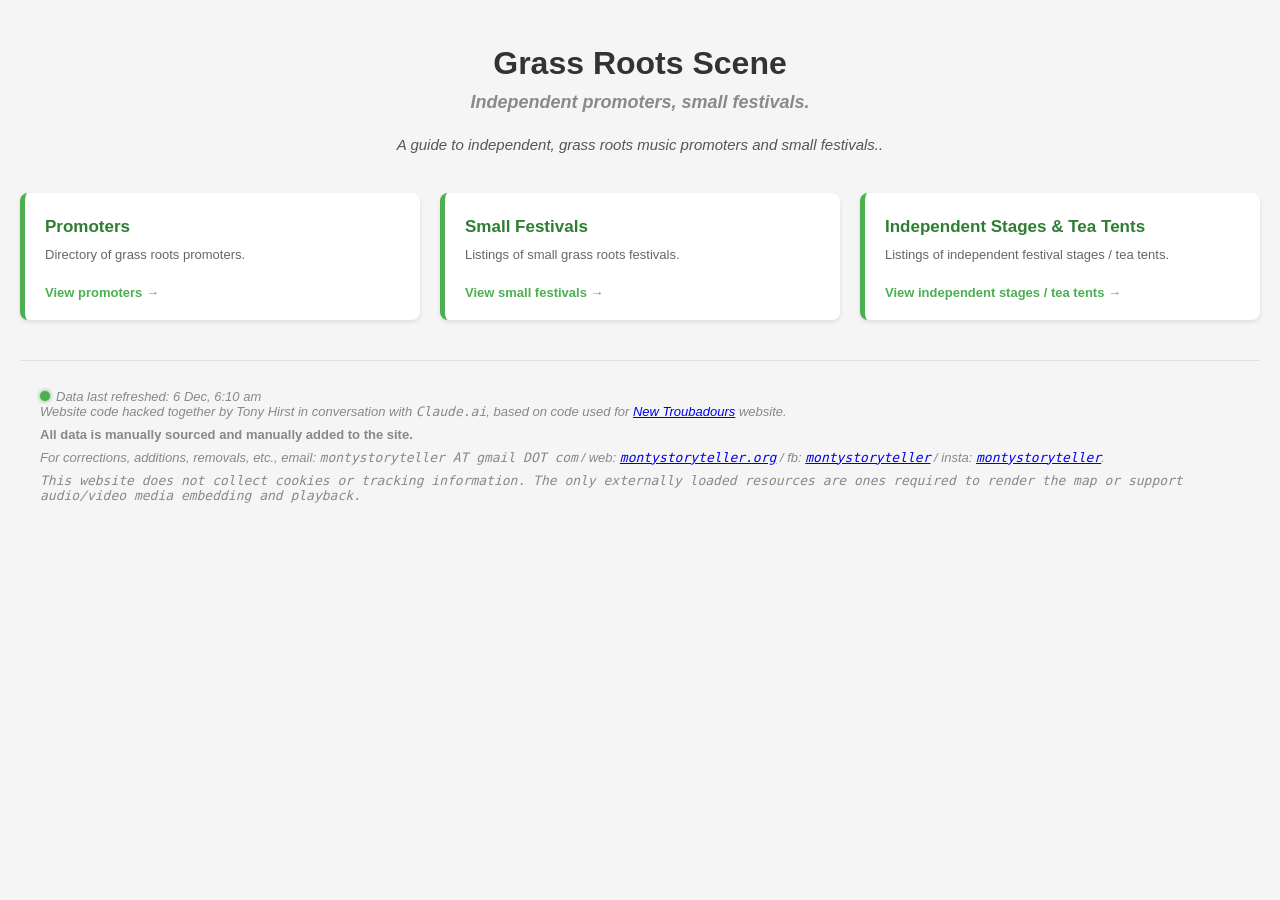
==== docs/index.html @ 94495e3f "start to explore a grass roots site" ====
<!DOCTYPE html>
<html lang="en">

<head>
    <meta charset="UTF-8">
    <meta name="viewport" content="width=device-width, initial-scale=1.0">
    <meta name="description"
        content="Directory of grass roots music and festival promoters appropriate for possible storytelling shows.">
    <meta name="keywords"
        content="grass roots, acoustic music, folk punk, acoustic, acoustic singer, protest singer, folk singer">
    <title>Grass Roots Scene — UK Grass Roots Promoters and Small Festivals</title>
    <link rel="icon" href="favicon.png">
    <link rel="canonical" href="https://grassroots.newtroubadours.org/">

    <link rel="stylesheet" href="shared-styles.css">
    <style>
        .page-intro {
            text-align: center;
            color: #555;
            font-style: italic;
            max-width: 640px;
            margin: 0 auto 36px auto;
            font-size: 15px;
            line-height: 1.6;
        }

        .tile-grid {
            display: grid;
            grid-template-columns: repeat(auto-fit, minmax(240px, 1fr));
            gap: 20px;
            margin-bottom: 40px;
        }

        .tile {
            background: white;
            border-radius: 8px;
            box-shadow: 0 2px 4px rgba(0, 0, 0, 0.1);
            border-left: 5px solid #4CAF50;
            padding: 24px 20px 20px 20px;
            text-decoration: none;
            color: inherit;
            display: flex;
            flex-direction: column;
            gap: 8px;
            transition: box-shadow 0.2s, transform 0.2s;
        }

        .tile:hover {
            box-shadow: 0 4px 12px rgba(0, 0, 0, 0.15);
            transform: translateY(-2px);
            text-decoration: none;
        }

        .tile-music {
            border-left-color: #1006c6;
        }

        .tile-icon {
            font-size: 28px;
            line-height: 1;
        }

        .tile-title {
            font-size: 17px;
            font-weight: bold;
            color: #2e7d32;
            margin: 0;
        }

        .tile-music .tile-title {
            color: #1006c6;
        }

        .tile-desc {
            font-size: 13px;
            color: #666;
            line-height: 1.5;
            margin: 0;
        }

        .tile-arrow {
            margin-top: auto;
            padding-top: 12px;
            font-size: 13px;
            font-weight: bold;
            color: #4CAF50;
        }

        .tile-music .tile-arrow {
            color: #1006c6;
        }

        .tile-grey {
            border-left-color: #888;
        }

        .tile-grey .tile-title {
            color: #555;
        }

        .tile-grey .tile-arrow {
            color: #888;
        }

        /* ── Club live counter ─────────────────────────── */
        .club-counter {
            display: flex;
            gap: 8px;
            flex-wrap: wrap;
            margin-top: 4px;
        }

        .club-badge {
            display: inline-flex;
            align-items: center;
            gap: 5px;
            font-size: 12px;
            font-weight: bold;
            padding: 3px 8px;
            border-radius: 20px;
            line-height: 1.3;
        }

        .club-badge-today {
            background: #e8f5e9;
            color: #2e7d32;
            border: 1px solid #a5d6a7;
        }

        .club-badge-week {
            background: #f1f8e9;
            color: #558b2f;
            border: 1px solid #c5e1a5;
        }

        .club-badge-loading {
            background: #f5f5f5;
            color: #aaa;
            border: 1px solid #e0e0e0;
            font-weight: normal;
        }

        .club-spinner {
            display: inline-block;
            width: 10px;
            height: 10px;
            border: 2px solid #ccc;
            border-top-color: #4CAF50;
            border-radius: 50%;
            animation: spin 0.7s linear infinite;
            flex-shrink: 0;
        }

        @keyframes spin {
            to {
                transform: rotate(360deg);
            }
        }
    </style>
</head>

<body>
    <h1>Grass Roots Scene</h1>
    <h2>Independent promoters, small festivals.</h2>

    <p class="page-intro">A guide to independent, grass roots music promoters and small festivals..</p>

    <div class="tile-grid">

        <a class="tile" href="promoters.html" id="promoters-tile">
            <div class="tile-title">Promoters</div>
            <p class="tile-desc">Directory of grass roots promoters.</p>
            <div class="tile-arrow">View promoters →</div>
        </a>

        <a class="tile" href="small_festivals.html" id="festivals-tile">
            <div class="tile-title">Small Festivals</div>
            <p class="tile-desc">Listings of small grass roots festivals.
            </p>
            <div class="tile-arrow">View small festivals →</div>
        </a>

                <a class="tile" href="independent_stages.html" id="independent-stages-tile">
                    <div class="tile-title">Independent Stages & Tea Tents</div>
                    <p class="tile-desc">Listings of independent festival stages / tea tents.
                    </p>
                    <div class="tile-arrow">View independent stages / tea tents →</div>
                </a>

    </div>

    <div class="about" id="colophon">
        <div id="dataLastUpdated"></div>
        <p><em>Website code hacked together by Tony Hirst in conversation with <code>Claude.ai</code>, based on code used for <a href="https://newtroubadours.org"">New Troubadours</a> website.</em></p>
        <p><strong>All data
                is manually sourced and manually added to the site.</strong></p>
        <p><em>For corrections, additions, removals, etc., email: <code>montystoryteller AT gmail DOT com</code> / web:
                <a href="https://montystoryteller.org/"><code>montystoryteller.org</code></a> / fb: <a
                    href="https://www.facebook.com/montystoryteller/"><code>montystoryteller</code></a> / insta: <a
                    href="https://www.instagram.com/montystoryteller/"><code>montystoryteller</code></a>.</em></p>
        <p><em><code>This website does not collect cookies or tracking information. The only externally loaded resources
                    are ones required to render the map or support audio/video media embedding and playback.</code></em>
        </p>
    </div>

    <script>
        (function () {
            // ── Schedule helpers (ported from storyclub.html) ──────
            const DAY_MAP = { sunday: 0, monday: 1, tuesday: 2, wednesday: 3, thursday: 4, friday: 5, saturday: 6 };
            const OCC_MAP = { '1st': 1, '2nd': 2, '3rd': 3, '4th': 4, 'last': 'last' };

            function parseDDMMYYYY(s) {
                if (!s) return null;
                const [d, m, y] = s.split('/').map(Number);
                if (!d || !m || !y) return null;
                const dt = new Date(y, m - 1, d); dt.setHours(0, 0, 0, 0);
                return dt;
            }

            function findNthDayInMonth(year, month, targetDay, occurrence) {
                const lastDay = new Date(year, month + 1, 0);
                if (occurrence === 'last') {
                    for (let d = lastDay.getDate(); d >= 1; d--) {
                        const t = new Date(year, month, d); t.setHours(0, 0, 0, 0);
                        if (t.getDay() === targetDay) return t;
                    }
                } else {
                    let count = 0;
                    for (let d = 1; d <= lastDay.getDate(); d++) {
                        const t = new Date(year, month, d); t.setHours(0, 0, 0, 0);
                        if (t.getDay() === targetDay && ++count === occurrence) return t;
                    }
                }
                return null;
            }

            function scheduledDatesInRange(schedule, from, to, exceptions) {
                if (!schedule) return [];
                const exSet = new Set((exceptions || []).map(s => {
                    const d = parseDDMMYYYY(s);
                    return d ? d.getTime() : null;
                }).filter(Boolean));

                const results = [];
                function addIfInRange(dt) {
                    if (!dt) return;
                    if (dt >= from && dt <= to && !exSet.has(dt.getTime())) results.push(dt);
                }

                const sl = schedule.toLowerCase().trim();

                // Pipe-separated alternating months: "1st wed (even months) | 1st thu (odd months)"
                if (sl.includes('|')) {
                    for (const part of sl.split('|').map(s => s.trim())) {
                        const m = part.match(/^(.+?)\s*\((\w+)\s+months\)$/i);
                        if (!m) continue;
                        const tokens = m[1].trim().split(/\s+/);
                        const [occ, day] = tokens;
                        const cond = m[2].toLowerCase();
                        const tDay = DAY_MAP[day]; const occNum = OCC_MAP[occ];
                        if (tDay === undefined || !occNum) continue;
                        const cur = new Date(from.getFullYear(), from.getMonth(), 1);
                        while (cur <= to) {
                            const mo = cur.getMonth() + 1;
                            const ok = (cond === 'even' && mo % 2 === 0) || (cond === 'odd' && mo % 2 !== 0);
                            if (ok) addIfInRange(findNthDayInMonth(cur.getFullYear(), cur.getMonth(), tDay, occNum));
                            cur.setMonth(cur.getMonth() + 1);
                        }
                    }
                    return results.sort((a, b) => a - b);
                }

                // "X and Y dayname"
                if (sl.includes(' and ')) {
                    const parts = sl.split(' and ');
                    if (parts.length === 2) {
                        const occ1str = parts[0].trim();
                        const rest = parts[1].trim().split(/\s+/);
                        const occ2str = rest[0], dayName = rest[1];
                        const tDay = DAY_MAP[dayName];
                        const occ1 = OCC_MAP[occ1str], occ2 = OCC_MAP[occ2str];
                        if (tDay !== undefined && occ1 && occ2) {
                            const cur = new Date(from.getFullYear(), from.getMonth(), 1);
                            while (cur <= to) {
                                addIfInRange(findNthDayInMonth(cur.getFullYear(), cur.getMonth(), tDay, occ1));
                                addIfInRange(findNthDayInMonth(cur.getFullYear(), cur.getMonth(), tDay, occ2));
                                cur.setMonth(cur.getMonth() + 1);
                            }
                            return results.sort((a, b) => a - b);
                        }
                    }
                }

                // "every dayname"
                if (sl.startsWith('every ')) {
                    const dayName = sl.replace('every ', '').trim();
                    const tDay = DAY_MAP[dayName];
                    if (tDay !== undefined) {
                        const cur = new Date(from);
                        while (cur.getDay() !== tDay) cur.setDate(cur.getDate() + 1);
                        while (cur <= to) { addIfInRange(new Date(cur)); cur.setDate(cur.getDate() + 7); }
                    }
                    return results;
                }

                // Standard "Nth dayname"
                const tokens = sl.split(/\s+/);
                const occ = tokens[0], dayName = tokens[1];
                const tDay = DAY_MAP[dayName]; const occNum = OCC_MAP[occ];
                if (tDay !== undefined && occNum) {
                    const cur = new Date(from.getFullYear(), from.getMonth(), 1);
                    while (cur <= to) {
                        addIfInRange(findNthDayInMonth(cur.getFullYear(), cur.getMonth(), tDay, occNum));
                        cur.setMonth(cur.getMonth() + 1);
                    }
                }
                return results.sort((a, b) => a - b);
            }

            // ── Count clubs meeting today / this week ─────────────────────────────
            function countClubsInWindow(clubs, from, to) {
                let count = 0;
                for (const club of clubs) {
                    // Some records use a richer, non-string schedule shape
                    // (handled elsewhere by RecurrenceEngine) that this
                    // simplified parser doesn't understand — skip those
                    // rather than crash on them.
                    if (!club.schedule || typeof club.schedule !== 'string') continue;
                    const dates = scheduledDatesInRange(club.schedule, from, to, club.exceptions || []);
                    if (dates.length > 0) count++;
                }
                return count;
            }

            function updateCounter(todayCount, weekCount) {
                const counter = document.getElementById('club-counter');
                if (!counter) return;
                counter.innerHTML = '';

                const mkBadge = (cls, text) => {
                    const b = document.createElement('span');
                    b.className = 'club-badge ' + cls;
                    b.textContent = text;
                    return b;
                };

                if (todayCount > 0) {
                    counter.appendChild(mkBadge('club-badge-today',
                        todayCount === 1 ? '1 storyclub tonight' : `${todayCount} storyclubs tonight`));
                }

                if (weekCount > 0) {
                    counter.appendChild(mkBadge('club-badge-week',
                        weekCount === 1 ? '1 storyclub this week' : `${weekCount} storyclubs over next seven days`));
                }

                if (todayCount === 0 && weekCount === 0) {
                    counter.appendChild(mkBadge('club-badge-loading', 'no clubs this week'));
                    // Override colour for zero state
                    counter.querySelector('.club-badge').style.cssText =
                        'background:#fafafa;color:#aaa;border:1px solid #e0e0e0;';
                }
            }

            // ── Tiny standalone data-health LED ─────────────────────
            // Deliberately not shared_utils.js's buildDataHealthLed() /
            // displayDataLastUpdated() — this page doesn't load that
            // script. Reuses the same CSS classes already defined in
            // shared-styles.css (.data-health-led, .data-health-ok,
            // .data-health-error, .data-updated-text, .data-health-message)
            // so it looks and behaves the same, but only knows two states:
            // ok / error. There's no localStorage cache on this page to
            // fall back on, so there's no "stale-cache" (orange) state to
            // show — a failed fetch here just means the feed is down,
            // full stop.
            function renderDataHealth(ok, detail) {
                const el = document.getElementById('dataLastUpdated');
                if (!el) return;
                el.innerHTML = '';

                const led = document.createElement('span');
                led.className = 'data-health-led ' + (ok ? 'data-health-ok' : 'data-health-error');
                el.appendChild(led);

                const text = document.createElement('span');
                text.className = 'data-updated-text';
                text.textContent = ok
                    ? `Data last refreshed: ${formatNow()}`
                    : 'Event data unavailable';
                el.appendChild(text);

                if (ok) {
                    const title = 'Event data feed loaded successfully';
                    led.title = title;
                    led.setAttribute('role', 'img');
                    led.setAttribute('aria-label', title);
                    return;
                }

                // Error state: title/aria-label alone isn't reachable on a
                // touch device, so make the LED a click/keyboard-toggleable
                // button that reveals the detail message next to it —
                // same pattern as wireDataHealthLedClick() in
                // shared_utils.js, just inlined here rather than shared.
                const promptText = 'Event data unavailable — click for details';
                led.title = promptText;
                led.setAttribute('aria-label', promptText);
                led.classList.add('data-health-led-clickable');
                led.setAttribute('tabindex', '0');
                led.setAttribute('role', 'button');
                led.setAttribute('aria-expanded', 'false');

                const panel = document.createElement('span');
                panel.className = 'data-health-message';
                panel.setAttribute('aria-live', 'polite');
                panel.style.display = 'none';
                panel.textContent = detail || 'No further detail available.';
                el.appendChild(panel);

                const toggle = () => {
                    const nowVisible = panel.style.display === 'none';
                    panel.style.display = nowVisible ? 'block' : 'none';
                    led.setAttribute('aria-expanded', String(nowVisible));
                };
                led.onclick = toggle;
                led.onkeydown = (e) => {
                    if (e.key === 'Enter' || e.key === ' ') {
                        e.preventDefault();
                        toggle();
                    }
                };
            }

            function formatNow() {
                return new Date().toLocaleString('en-GB', {
                    hour: 'numeric', minute: '2-digit', hour12: true,
                    day: 'numeric', month: 'short'
                });
            }

            async function loadClubCounts() {
                try {
                    const resp = await fetch('grass_roots_normalized.json');
                    if (!resp.ok) throw new Error(`HTTP ${resp.status}`);
                    const data = await resp.json();
                    const clubs = data.events || [];

                    const today = new Date(); today.setHours(0, 0, 0, 0);
                    const todayEnd = new Date(today); todayEnd.setHours(23, 59, 59, 999);

                    // "This week" = today through next 6 days (7-day window)
                    const weekEnd = new Date(today);
                    weekEnd.setDate(weekEnd.getDate() + 6);
                    weekEnd.setHours(23, 59, 59, 999);

                    const todayCount = countClubsInWindow(clubs, today, todayEnd);
                    const weekCount = countClubsInWindow(clubs, today, weekEnd);

                    updateCounter(todayCount, weekCount);
                    renderDataHealth(true);
                } catch (e) {
                    // Remove the counter spinner and paint the LED red —
                    // no more silent failure now that there's a visible
                    // indicator to reflect it. Logged to console too, since
                    // the LED's tooltip alone isn't always easy to trigger.
                    console.error('loadClubCounts failed:', e);
                    const counter = document.getElementById('club-counter');
                    if (counter) counter.innerHTML = '';
                    renderDataHealth(false, e && e.message);
                }
            }

            loadClubCounts();
        })();
    </script>
</body>

</html>
---- docs/shared-styles.css ----
/* =============================================================
   0. SHARED COLOUR VARIABLES
   Performance-type accent colours — single source of truth for
   the full-saturation accent used by filter buttons, tags, and
   badges across the events/tours/performers/venues/flyers pages.
   Keep in sync with PERFORMANCE_TYPE_COLOURS in shared_utils.js.
   (Softer tint/shade variants, e.g. badge backgrounds, and
   gradient stops on the coloured event/tour cards, are a
   deliberately different design choice and are not driven by
   these variables.)
   ============================================================= */
:root {
    --color-story: #2e7d32;
    --color-music: #443cd7;
    --color-poetry: #d6006e;
    --color-troupe: #795548;

    /* Primary Green Theme Variables */
    --theme-green: #4CAF50;
    --theme-green-dark: #2e7d32;
    --theme-green-border: #a5d6a7;
    --theme-green-border-alt: #c8e6c9;
    /* Promoted here from venue-styles.css and tour-styles.css, which both
       independently defined this exact value in their own :root blocks. */
    --theme-green-bg: #e8f5e9;
}

/* =============================================================
   1. BASE
   body, headings
   ============================================================= */

*,
*::before,
*::after {
    box-sizing: border-box;
}

html {
    overflow-x: hidden;
}

body {
    font-family: Arial, sans-serif;
    max-width: 1400px;
    margin: 20px auto;
    padding: 20px;
    background-color: #f5f5f5;
    overflow-x: hidden;
}

h1 {
    color: #333;
    text-align: center;
    margin: 5px 0 10px 0;
}

h2 {
    text-align: center;
    font-style: italic;
    color: #898b89;
    margin: 5px 0 20px 0;
    font-size: 18px;
}

/* =============================================================
   1b. SITE NAV
   ============================================================= */
.site-nav {
  display: flex;
  flex-wrap: wrap;
  overflow-x: visible;
  gap: 4px;
  padding: 6px 0 10px;
  margin: 0 0 18px;
  border-bottom: 1px solid #ddd;
  scrollbar-width: none;
}

.site-nav a {
  flex-shrink: 1;
  padding: 5px 12px;
  border-radius: 4px;
  text-decoration: none;
  font-size: 13px;
  font-weight: 500;
  color: #666;
  background: transparent;
  border: 1px solid #ccc;
  transition: background 0.15s, border-color 0.15s, color 0.15s;
  white-space: nowrap;
}
.site-nav a:hover {
  background: #f5f5f5;
  border-color: #999;
  color: #111;
}
.site-nav a[aria-current="page"] {
  background: #f5f5f5;
  border: 1.5px solid #111;
  color: #111;
  font-weight: 700;
  pointer-events: none;
}

@media (prefers-color-scheme: dark) {
  .site-nav {
    border-bottom-color: #333;
  }
  .site-nav a {
    color: #999;
    border-color: #444;
  }
  .site-nav a:hover {
    background: #2a2a2a;
    border-color: #777;
    color: #eee;
  }
  .site-nav a[aria-current="page"] {
    background: #2a2a2a;
    border-color: #eee;
    color: #eee;
  }
}

/* Navigation feedback for page transitions */
.site-nav a.nav-link-pending {
  opacity: 0.6;
}

body.nav-loading {
  opacity: 0.85;
  transition: opacity 0.1s ease-out;
}

/* =============================================================
   2. BUTTONS
   ============================================================= */

button {
    padding: 10px 20px;
    background-color: var(--theme-green);
    color: white;
    border: none;
    border-radius: 4px;
    cursor: pointer;
    font-size: 14px;
    transition: all 0.3s;
}

button:hover {
    background-color: #45a049;
}

button.active {
    background-color: var(--theme-green-dark);
    box-shadow: 0 0 0 3px rgba(46, 125, 50, 0.3);
}

/* =============================================================
   PERFORMANCE-TYPE FILTER BUTTONS (story/music/poetry/troupe)
   Shared by the performers listing and venues listing pages.
   Each type gets its own accent colour for both the active and
   hover states, and explicitly cancels the generic button /
   button:hover / button.active rules above (background-color,
   box-shadow) — those would otherwise force every one of these
   buttons, including music/poetry, to the same green highlight.
   ============================================================= */
.type-filter-btn {
    border: 2px solid #ccc;
    background: white;
    color: #555;
    border-radius: 20px;
    padding: 5px 14px;
    font-size: 13px;
    font-weight: bold;
    cursor: pointer;
    transition: background 0.15s, border-color 0.15s, color 0.15s, box-shadow 0.15s;
    box-shadow: none;
}

.type-filter-btn:hover {
    background: white;
}

.type-filter-btn.active {
    box-shadow: none;
}

.type-filter-btn[data-ptype="story"].active {
    background: var(--color-story);
    border-color: var(--color-story);
    color: white;
}

.type-filter-btn[data-ptype="music"].active {
    background: var(--color-music);
    border-color: var(--color-music);
    color: white;
}

.type-filter-btn[data-ptype="poetry"].active {
    background: var(--color-poetry);
    border-color: var(--color-poetry);
    color: white;
}

.type-filter-btn[data-ptype="troupe"].active {
    background: var(--color-troupe);
    border-color: var(--color-troupe);
    color: white;
}

.type-filter-btn[data-ptype="story"]:not(.active):hover {
    border-color: var(--color-story);
    color: var(--color-story);
}

.type-filter-btn[data-ptype="music"]:not(.active):hover {
    border-color: var(--color-music);
    color: var(--color-music);
}

.type-filter-btn[data-ptype="poetry"]:not(.active):hover {
    border-color: var(--color-poetry);
    color: var(--color-poetry);
}

.type-filter-btn[data-ptype="troupe"]:not(.active):hover {
    border-color: var(--color-troupe);
    color: var(--color-troupe);
}

/* Slightly darkened shades for the active+hover state — derived tints,
   not driven by the CSS variables above (deliberately a different value,
   not just var() + opacity). */
.type-filter-btn[data-ptype="story"].active:hover {
    background: #276829;
}

.type-filter-btn[data-ptype="music"].active:hover {
    background: #3931b8;
}

.type-filter-btn[data-ptype="poetry"].active:hover {
    background: #b8004f;
}

.type-filter-btn[data-ptype="troupe"].active:hover {
    background: #63443a;
}


/* =============================================================
   3. FORM INPUTS
   ============================================================= */

input[type="date"],
select {
    padding: 8px;
    border: 1px solid #ddd;
    border-radius: 4px;
    transition: all 0.3s;
}


/* =============================================================
   4. MAP
   Base map container and popup styles.
   Note: tour-styles.css overrides #map-container for the tour page.
   ============================================================= */

#map-container {
    background: white;
    padding: 20px;
    border-radius: 8px;
    box-shadow: 0 2px 4px rgba(0, 0, 0, 0.1);
    height: 600px;
}

#map {
    height: 100%;
    border-radius: 4px;
}

.leaflet-popup-content {
    margin: 10px;
}

.popup-content h3 {
    margin: 0 0 10px 0;
    color: var(--theme-green-dark);
}

.popup-content p {
    margin: 5px 0;
}


/* =============================================================
   8. COLOPHON
   ============================================================= */

.about {
    margin-top: 40px;
    padding: 20px;
    font-size: 13px;
    color: #888;
    border-top: 1px solid #e0e0e0;
}

.about p {
    margin: 0 0 8px 0;
}

#dataLastUpdated {
    display: flex;
    align-items: center;
    flex-wrap: wrap;
    gap: 6px;
}

.data-updated-text {
    font-style: italic;
    margin-top: 8px;
}

/* Status LED next to the "Data last updated" line — reflects whether the
   grass_roots_normalized.json feed loaded normally (green), failed but fell
   back to a stale cached copy (orange), or failed with no cache at all
   to fall back on (red). See loadEventsData() / displayDataLastUpdated()
   in shared_utils.js. */
.data-health-led {
    display: inline-block;
    width: 10px;
    height: 10px;
    border-radius: 50%;
    flex-shrink: 0;
    margin-top: 8px;
}

.data-health-ok {
    background: #4CAF50;
    box-shadow: 0 0 4px #4CAF50;
}

.data-health-stale-cache {
    background: #ff9800;
    box-shadow: 0 0 4px #ff9800;
}

.data-health-error {
    background: #e53935;
    box-shadow: 0 0 4px #e53935;
}

/* Added only while the LED reflects a problem (stale-cache/error) — see
   wireDataHealthLedClick() in shared_utils.js. Clicking, or pressing
   Enter/Space when focused, toggles .data-health-message next to it.
   The title/aria-label tooltip alone isn't reachable on a touch device,
   so this gives the same explanation a visible, tappable home. */
.data-health-led-clickable {
    cursor: pointer;
}

.data-health-led-clickable:hover,
.data-health-led-clickable:focus-visible {
    box-shadow: 0 0 0 3px rgba(0, 0, 0, 0.15);
    outline: none;
}

.data-health-message {
    display: none;
    margin-top: 4px;
    font-size: 0.85em;
    color: #555;
}

.data-refresh-link {
    color: #0066cc;
    text-decoration: none;
    font-size: 12px;
    margin-left: 4px;
    cursor: pointer;
    transition: color 0.2s;
}

.data-refresh-link:hover {
    color: #0052a3;
    text-decoration: underline;
}

.data-refresh-status {
    display: inline;
    color: var(--theme-green-dark);
    font-weight: bold;
    margin-left: 4px;
}


/* =============================================================
   5. EVENT CARDS — BASE & VARIANTS
   .event base, then colour/style variants: special, music, folk,
   session, highlighted, cancelled
   ============================================================= */

.event {
    padding: 15px;
    margin-bottom: 10px;
    background-color: #f9f9f9;
    border-left: 4px solid var(--theme-green);
    border-radius: 4px;
    cursor: pointer;
    transition: background-color 0.3s;
}

.event:hover {
    background-color: #f0f0f0;
}

.event.special {
    background: linear-gradient(135deg, #43a047 0%, #66bb6a 100%);
    border: 2px solid var(--theme-green-dark);
    color: white;
}

.event.music {
    background: linear-gradient(135deg, #443cd7 0%, #8e9df3 100%);
    border: 2px solid #1006c6;
    color: white;
}

.event.folk {
    background: linear-gradient(135deg, #8b4513 0%, #a0522d 100%);
    border: 2px solid #654321;
    color: white;
}

.event.poetry {
    background: linear-gradient(135deg, #c2005c 0%, #ff4fa3 100%);
    border: 2px solid #8a0040;
    color: white;
}

.event.session {
    background: linear-gradient(135deg, #90ee90 0%, #98fb98 100%);
    border: 2px solid #228b22;
    color: #1a5c1a;
}

.event.highlighted {
    box-shadow: 0 0 10px rgba(76, 175, 80, 0.5);
    border-left-width: 8px;
}

.event.event-cancelled, .event.event-rescheduled {
    border-left: 4px solid #c62828 !important;
    background: repeating-linear-gradient(
        -45deg,
        #e8ede8, #e8ede8 8px,
        #dfe6df 8px, #dfe6df 16px
    );
    color: #555;
}

/* Past event styling (mirrors the tour page's .date-past treatment).
   Applied to every .event unconditionally so past events are visibly
   dimmed even when the "Hide past events" checkbox is left unchecked.
   Cancelled/rescheduled events already have their own faded striped
   look, so they only get the dimming filter, not the colour override —
   avoids fighting their !important background/border rule above. */
.event.date-past {
    opacity: 0.55;
    filter: grayscale(40%);
}

.event.date-past:not(.event-cancelled):not(.event-rescheduled) {
    border-left-color: #aaa !important;
    background: #f0f0f0 !important;
    color: #888 !important;
}

.event.special.date-past,
.event.music.date-past,
.event.folk.date-past,
.event.poetry.date-past,
.event.session.date-past {
    background: linear-gradient(135deg, #777 0%, #aaa 100%) !important;
    border-color: #999 !important;
    color: #ddd !important;
    opacity: 0.6;
}

.event.date-past:not(.event-cancelled):not(.event-rescheduled) .event-name::after {
    content: " — past";
    font-size: 0.8em;
    color: inherit;
    font-weight: normal;
    font-style: italic;
    opacity: 0.85;
}


/* =============================================================
   6. EVENT CARD CONTENT
   Name, date, location — base styles then per-variant overrides
   ============================================================= */

.event-name {
    font-weight: bold;
    font-size: 16px;
}

.event-date {
    margin-top: 5px;
}

.event-location {
    color: #777;
    font-style: italic;
    margin-top: 3px;
    font-size: 14px;
}

/* Featured guest slot on recurring club events — "feat. Performer Name" */
.event-featured-guest {
    font-size: 13px;
    color: #555;
    font-style: italic;
    margin-top: 3px;
}

.event-featured-guest a {
    color: var(--theme-green-dark);
    text-decoration: none;
    font-style: italic;
}

.event-featured-guest a:hover {
    text-decoration: underline;
}

.special .event-location {
    color: var(--theme-green-border-alt);
}

.music .event-location {
    color: rgba(255, 255, 255, 0.85);
}

.poetry .event-location {
    color: rgba(255, 255, 255, 0.85);
}

.folk .event-location {
    color: #f5deb3;
}

.session .event-location {
    color: #2d5a2d;
}

.event.event-cancelled .event-location {
    color: #178232;
}

/* Date status indicators */
.event-date-cancelled {
    text-decoration: line-through;
    color: #999;
}

.special .event-date-cancelled {
    text-decoration: line-through;
    color: #888;
}

.special .event-location .event-date-cancelled,
.music .event-location .event-date-cancelled,
.poetry .event-location .event-date-cancelled {
    color: #649f66;
}

.event-date-rescheduled-notice {
    color: #d32f2f;
    font-weight: bold;
}

.event-date-usually {
    color: var(--theme-green-dark);
    font-style: italic;
}

/* Venue links */
.venue-link {
    text-decoration: none;
    color: inherit;
}

.venue-link:hover {
    text-decoration: underline;
}


/* =============================================================
   7. ICONS  (website / email / facebook)
   Base icon rules, then colour overrides grouped by variant:
   default → music → folk → session → facebook-inline
   ============================================================= */

.event-facebook,
.event-email,
.event-website {
    display: inline-block;
    margin-left: 10px;
    text-decoration: none !important;
    vertical-align: middle;
    border: none;
    border-bottom: none !important;
}

.event-facebook svg,
.event-email svg,
.event-website svg {
    width: 20px;
    height: 20px;
    transition: fill 0.3s;
}

/* Default icon colours */
/* Facebook colours are baked into the SVG itself */

.event-email svg {
    fill: #ffffff;
}

.event-email:hover svg {
    fill: #77ee77;
}

.event-website svg {
    fill: #555555;
}

.event-website:hover svg {
    fill: #1eb868;
}

.event.special .event-website svg {
    fill: #d9d5d5;
}

/* Music variant icon overrides */
/* Invert facebook on blue background so it reads as white circle / blue f */
.event.music .event-facebook svg {
    filter: invert(1);
}

.event.music .event-email svg {
    fill: #77ee77;
}

.event.music .event-email:hover svg {
    fill: #ffffff;
}

.event.music .event-website svg {
    fill: rgba(255, 255, 255, 0.85);
}

.event.music .event-website:hover svg {
    fill: #ffffff;
}

/* Poetry variant icon overrides */
/* Invert facebook on magenta background so it reads as white circle / blue f */
.event.poetry .event-facebook svg {
    filter: invert(1);
}

.event.poetry .event-email svg {
    fill: #ffb3da;
}

.event.poetry .event-email:hover svg {
    fill: #ffffff;
}

.event.poetry .event-website svg {
    fill: rgba(255, 255, 255, 0.85);
}

.event.poetry .event-website:hover svg {
    fill: #ffffff;
}

/* Folk variant icon overrides */
.event.folk .event-email svg,
.event.folk .event-website svg {
    fill: #f5deb3;
}

.event.folk .event-email:hover svg,
.event.folk .event-website:hover svg {
    fill: #ffffff;
}

/* Session variant icon overrides */
.event.session .event-email svg,
.event.session .event-website svg {
    fill: #228b22;
}

.event.session .event-email:hover svg,
.event.session .event-website:hover svg {
    fill: #1a5c1a;
}



/* =============================================================
   8. TICKETS & LINKS
   ============================================================= */

.event-tickets {
    margin-top: 8px;
    display: flex;
    align-items: center;
    gap: 8px;
    flex-wrap: wrap;
}

.event-tickets a {
    color: var(--theme-green-dark);
    text-decoration: none;
    font-weight: bold;
    border-bottom: 2px solid var(--theme-green);
}

.event.special .event-tickets a,
.event.music .event-tickets a,
.event.poetry .event-tickets a {
    color: #ffeb3b;
    border-bottom: 2px solid #fff59d;
}

.event-tickets a:hover {
    border-bottom-color: #ffffff;
}

.event-tickets .separator {
    color: #ffeb3b;
    margin: 0 8px;
}

.event.event-cancelled .event-tickets a {
    color: #e65100;
    border-bottom-color: #e65100;
}


/* =============================================================
   9. BADGES
   ============================================================= */

.event-badge {
    background: rgba(76, 175, 80, 0.3);
    padding: 2px 8px;
    border-radius: 4px;
    font-size: 12px;
    font-weight: bold;
    margin-left: 8px;
}

.event-badge-cancelled {
    background-color: #c62828 !important;
    color: white !important;
    font-weight: bold;
}

.event-badge-sold-out {
    background-color: #e65100 !important;
    color: white !important;
    font-weight: bold;
}


/* =============================================================
   10. EXPANDABLE SECTIONS
   ============================================================= */

.event-expand-btn {
    display: block;
    margin-top: 12px;
    padding: 6px 12px;
    background: var(--theme-green);
    color: white;
    border-radius: 4px;
    font-size: 14px;
    cursor: pointer;
    transition: background 0.3s;
    width: fit-content;
}

.event.special .event-expand-btn,
.event.music .event-expand-btn,
.event.poetry .event-expand-btn,
.event.folk .event-expand-btn,
.event.session .event-expand-btn {
    background: rgba(255, 255, 255, 0.3);
}

.event.special .event-expand-btn:hover,
.event.music .event-expand-btn:hover,
.event.poetry .event-expand-btn:hover,
.event.folk .event-expand-btn:hover,
.event.session .event-expand-btn:hover {
    background: rgba(255, 255, 255, 0.5);
}

.event.event-cancelled .event-expand-btn {
    background: var(--theme-green-dark);
    color: white;
}

.event.event-cancelled .event-expand-btn:hover {
    background: #1b5e20;
}

.event-expandable {
    margin-top: 10px;
    padding: 15px;
    background-color: #ffffff;
    border-left: 4px solid var(--theme-green);
    border-radius: 4px;
    margin-bottom: 10px;
    animation: slideDown 0.3s ease-out;
}

@keyframes slideDown {
    from {
        opacity: 0;
        max-height: 0;
    }
    to {
        opacity: 1;
        max-height: 1000px;
    }
}

.event-description {
    margin-bottom: 15px;
    color: #333;
    line-height: 1.6;
}

.event-description p {
    margin: 0 0 10px 0;
}

.event-flyer-image {
    max-width: 100%;
    height: auto;
    border-radius: 4px;
    box-shadow: 0 2px 4px rgba(0, 0, 0, 0.1);
}


/* =============================================================
   11. UTILITIES
   ============================================================= */

/* Spacing for the icons span appended to a venue line */
.venue-icons {
    margin-left: 8px;
}

/* Spacing for the VIEW TOUR link in the tickets row */
.tour-link {
    margin-right: 0;
}

.event.hidden {
    display: none;
}

.no-events {
    text-align: center;
    color: #999;
    padding: 20px;
}


/* =============================================================
   12. RESPONSIVE
   ============================================================= */

@media (max-width: 768px) {
    body {
        padding: 10px;
    }

    button {
        padding: 8px 6px;
        font-size: 11px;
    }
}

/* =============================================================
   13. FESTIVAL CARDS
   White-background card with bold green left border.
   primary_type="music" gets a blue variant via .festival-music.
   The .festival class must NOT also carry .special so that
   filterEvents() DOM-based detection stays unambiguous.
   ============================================================= */

.event.festival {
    background: #daf3d8;
    border-left: 6px solid var(--theme-green-dark);
    border-top: 1px solid var(--theme-green-border-alt);
    border-right: 1px solid var(--theme-green-border-alt);
    border-bottom: 1px solid var(--theme-green-border-alt);
    border-radius: 4px;
}

.event.festival:hover {
    background: #f1f8f1;
}

/* Music-primary festival — blue border variant */
.event.festival.festival-music {
    background: #dbe4f1;
    border-left-color: #1006c6;
    border-top-color: #c5caf5;
    border-right-color: #c5caf5;
    border-bottom-color: #c5caf5;
}

.event.festival.festival-music:hover {
    background: #f0f1fc;
}

/* Event name — dark green for storytelling, dark blue for music */
.event.festival .event-name {
    color: #1b5e20;
    font-weight: bold;
    font-size: 16px;
}

.event.festival.festival-music .event-name {
    color: #0d0671;
}

/* Performer list */
.event.festival .festival-performers {
    font-style: italic;
    color: #444;
    font-size: 13px;
    margin-top: 4px;
}

/* Venue */
.event.festival .event-location {
    color: #666;
    font-size: 14px;
}

/* Date range */
.event.festival .festival-date-range {
    color: var(--theme-green-dark);
    font-weight: bold;
    font-size: 13px;
    margin-top: 5px;
}

.event.festival.festival-music .festival-date-range {
    color: #1006c6;
}

.festival-day-count {
    color: #555;
    font-weight: normal;
}

/* Festival badge — sits inline after the event name */
.event-badge.festival-badge {
    background: #e8f5e9;
    color: var(--theme-green-dark) !important;
    border: 1px solid var(--theme-green-border);
    padding: 2px 8px;
    border-radius: 4px;
    font-size: 11px;
    font-weight: bold;
    margin-left: 8px;
    vertical-align: middle;
}

.event.festival.festival-music .event-badge.festival-badge {
    background: #e8eaf6;
    color: #1a237e !important;
    border-color: #9fa8da;
}

/* Ticket / programme link row */
.event.festival .event-tickets a {
    color: var(--theme-green-dark);
    font-weight: bold;
    text-decoration: none;
    border-bottom: 2px solid var(--theme-green);
}

.event.festival.festival-music .event-tickets a {
    color: #1006c6;
    border-bottom-color: #443cd7;
}

.event.festival .event-tickets a:hover {
    border-bottom-color: #1b5e20;
}

/* Tickets */


.ticket-link {
    font-size: 12px;
    color: var(--theme-green-dark);
    font-weight: bold;
    text-decoration: none;
    border-bottom: 1px solid var(--theme-green);
    padding-bottom: 1px;
}

.ticket-link:hover {
    color: #1b5e20;
    border-bottom-color: #1b5e20;
}

/* Programme TBA / Full programme link — pill-style button */
a.festival-programme-link {
    display: inline-block;
    margin-top: 6px;
    padding: 4px 10px;
    background: #e8f5e9;
    color: var(--theme-green-dark) !important;
    border: 1px solid var(--theme-green-border);
    border-radius: 4px;
    font-size: 12px;
    font-weight: bold;
    text-decoration: none !important;
    cursor: pointer;
}

a.festival-programme-link:hover {
    background: var(--theme-green-border-alt);
    color: #1b5e20 !important;
}

.event.festival.festival-music a.festival-programme-link {
    background: #e8eaf6;
    color: #1a237e !important;
    border-color: #9fa8da;
}

.event.festival.festival-music a.festival-programme-link:hover {
    background: #c5caf5;
}

/* =============================================================
   14. VENUE & PERFORMER PAGE LINKS
   Small profile/info link appended to venue and performer lines.
   Uses a pill style so it reads clearly on any card colour.
   ============================================================= */

.venue-page-link {
    display: inline-block;
    margin-left: 6px;
    font-size: 11px;
    font-weight: bold;
    color: #555;
    background: rgba(0, 0, 0, 0.08);
    border-radius: 3px;
    padding: 1px 5px;
    text-decoration: none;
    vertical-align: middle;
    line-height: 1.4;
    transition: background 0.2s, color 0.2s;
    white-space: nowrap;
}

.venue-page-link:hover {
    background: rgba(0, 0, 0, 0.18);
    color: #000;
    text-decoration: none;
}

/* On coloured cards: white pill with dark text */
.event.special .venue-page-link,
.event.music .venue-page-link,
.event.poetry .venue-page-link {
    color: rgba(255, 255, 255, 0.9);
    background: rgba(255, 255, 255, 0.2);
}

.event.special .venue-page-link:hover,
.event.music .venue-page-link:hover,
.event.poetry .venue-page-link:hover {
    background: rgba(255, 255, 255, 0.35);
    color: #fff;
}

.event.folk .venue-page-link {
    color: #f5deb3;
    background: rgba(0, 0, 0, 0.15);
}

.event.folk .venue-page-link:hover {
    background: rgba(0, 0, 0, 0.25);
    color: #fff;
}

.event.session .venue-page-link {
    color: #1a5c1a;
    background: rgba(0, 0, 0, 0.08);
}

.event.session .venue-page-link:hover {
    background: rgba(0, 0, 0, 0.15);
}

.tour-date-item .venue-page-link {
    color: #555;
    background: rgba(0, 0, 0, 0.06);
}

.tour-date-item .venue-page-link:hover {
    background: rgba(0, 0, 0, 0.14);
    color: #000;
}

.tour-date-item.music .venue-page-link {
    color: rgba(255, 255, 255, 0.9);
    background: rgba(255, 255, 255, 0.2);
}

.tour-date-item.music .venue-page-link:hover {
    background: rgba(255, 255, 255, 0.35);
    color: #fff;
}

.tour-date-item.poetry .venue-page-link {
    color: rgba(255, 255, 255, 0.9);
    background: rgba(255, 255, 255, 0.2);
}

.tour-date-item.poetry .venue-page-link:hover {
    background: rgba(255, 255, 255, 0.35);
    color: #fff;
}

.event-club-link:hover {
    border-bottom-style: solid !important;
}

/* =============================================================
   15. SIMPLE LIST
   Used by simpleList() in shared_utils.js — a compact linked
   grid used in venue and performer detail panels.
   ============================================================= */

.simple-list {
    display: grid;
    grid-template-columns: repeat(auto-fill, minmax(260px, 1fr));
    gap: 4px 16px;
    margin-top: 4px;
}

.simple-list-row {
    font-size: 13px;
    padding: 4px 0;
    border-bottom: 1px solid #f0ebe3; /* warm off-white, unique to this component */
    display: flex;
    justify-content: space-between;
    align-items: baseline;
    gap: 8px;
}

.simple-list-row a {
    color: var(--theme-green-dark);
    text-decoration: none;
}

.simple-list-row a:hover {
    text-decoration: underline;
}

.simple-list-meta {
    color: #888;
    white-space: nowrap;
}

/* Badges/tags placed after the link (e.g. type tags on the performers
   listing) — flex-shrink:0 keeps them from being squeezed when the name
   wraps to multiple lines, and align-self overrides the row's baseline
   alignment so the pill stays vertically centred rather than sitting on
   the text baseline. */
.simple-list-row > :not(a) {
    flex-shrink: 0;
    align-self: center;
}

/* =============================================================
   16. DIRECTORY CONTROLS
   Collapsible map and search box used on the venues and clubs
   directory pages. Built by createCollapsibleMap() and
   createSearchBox() in shared_utils.js.
   ============================================================= */
 
/* Shared card shell: collapsible map wrapper and controls panel */
.dir-card {
    background: white;
    border-radius: 8px;
    box-shadow: 0 2px 4px rgba(0, 0, 0, 0.1);
    margin-bottom: 16px;
    overflow: hidden;
}
 
/* <summary> row inside the collapsible map */
.dir-map-summary {
    padding: 12px 16px;
    cursor: pointer;
    font-size: 14px;
    font-weight: bold;
    color: var(--theme-green-dark);
    list-style: none;
    user-select: none;
}
 
/* Map div — height is set inline per page via style.height */
.dir-map-div {
    width: 100%;
}
 
/* Controls card (search + filters) */
.dir-controls {
    background: white;
    border-radius: 8px;
    box-shadow: 0 2px 4px rgba(0, 0, 0, 0.1);
    padding: 16px 18px;
    margin-bottom: 16px;
}
 
/* Search wrapper (positions the clear button and dropdown) */
.dir-search-wrap {
    position: relative;
    margin-bottom: 12px;
}
 
.dir-search-input {
    width: 100%;
    padding: 9px 36px 9px 12px;
    border: 2px solid #ddd;
    border-radius: 4px;
    font-size: 14px;
    box-sizing: border-box;
}
 
/* Clear (✕) button overlaid on the right of the input */
.dir-search-clear {
    position: absolute;
    right: 8px;
    top: 50%;
    transform: translateY(-50%);
    background: transparent !important;
    border: none;
    color: #aaa;
    font-size: 16px;
    cursor: pointer;
    padding: 0;
    line-height: 1;
    box-shadow: none;
}
 
/* Autocomplete dropdown panel */
.dir-search-dropdown {
    position: absolute;
    top: 100%;
    left: 0;
    right: 0;
    background: white;
    border: 1px solid #ddd;
    border-top: none;
    border-radius: 0 0 4px 4px;
    box-shadow: 0 4px 8px rgba(0, 0, 0, 0.1);
    z-index: 1000;
    max-height: 220px;
    overflow-y: auto;
}
 
/* Individual suggestion row — replaces JS mouseover/mouseout handlers */
.dir-search-dropdown-item {
    padding: 9px 12px;
    cursor: pointer;
    border-bottom: 1px solid #d0d0d0;
    font-size: 13px;
}
 
.dir-search-dropdown-item:hover {
    background: #f5f5f5;
}
 
/* Secondary city/location hint inside a suggestion row */
.dir-search-item-meta {
    color: #888;
    margin-left: 8px;
    font-size: 12px;
}
 
/* Filter section label */
.dir-filter-label {
    font-size: 11px;
    text-transform: uppercase;
    letter-spacing: 0.07em;
    color: #888;
    margin-bottom: 6px;
}
 
/* Button strip container */
.dir-filter-btns {
    display: flex;
    flex-wrap: wrap;
    gap: 5px;
}
 
/* Individual filter pill button */
.dir-filter-btn {
    padding: 5px 10px;
    font-size: 12px;
    border-radius: 4px;
    border: 1px solid #ccc;
    background: white;
    color: #555;
    cursor: pointer;
    transition: all 0.15s;
}

.dir-filter-btn:hover {
    background: #f0f0f0;
    border-color: #999;
    color: #333;
}
 
/* Type-filter buttons carry a coloured left border set inline per type */
.dir-filter-btn[style*="border-left"] {
    padding-left: 8px;
}
.dir-filter-btn.active-green {
    background: var(--theme-green-dark);
    color: white;
    border-color: var(--theme-green-dark);
}
 
/* Active state — teal (week filter / secondary filters) */
.dir-filter-btn.active-teal {
    background: #00796b;
    color: white;
    border-color: #00796b;
}

/* =============================================================
   SHARED DETAIL PAGE COMPONENTS
   Used by venue and performer detail pages.
   ============================================================= */

/* Loading / not-found states */
.loading-state,
.not-found-state {
    text-align: center;
    padding: 40px 20px;
    color: #777;
    font-style: italic;
}

.not-found-state a {
    color: var(--theme-green-dark);
}


/* Event row list */
.event-row {
    display: flex;
    gap: 16px;
    padding: 10px 0;
    border-bottom: 1px solid #d0d0d0;
    align-items: flex-start;
}

.event-row:last-child {
    border-bottom: none;
    padding-bottom: 0;
}

.event-row-past {
    opacity: 0.65;
}

.event-row-date {
    font-size: 12px;
    color: #666;
    min-width: 120px;
    flex-shrink: 0;
    padding-top: 2px;
    line-height: 1.5;
}

.event-row-detail {
    flex: 1;
}

.event-row-title {
    font-size: 14px;
    font-weight: bold;
    color: #333;
    margin-bottom: 3px;
}

.event-row-time {
    font-size: 12px;
    color: #888;
    font-style: italic;
    margin-right: 8px;
}


/* Badges */
.badge-row {
    display: flex;
    gap: 6px;
    flex-wrap: wrap;
    margin-top: 6px;
    align-items: center;
}

.badge {
    font-size: 11px;
    padding: 2px 8px;
    border-radius: 20px;
    font-weight: bold;
}

.badge-special {
    background: #e8f5e9;
    color: var(--theme-green-dark);
    border: 1px solid var(--theme-green-border);
}

.badge-music {
    background: #e8eaf6;
    color: #1a237e;
    border: 1px solid #9fa8da;
}

.badge-poetry {
    background: #fde8f2;
    color: #8a0040;
    border: 1px solid #f5a8ce;
}

/* Added for renderEventRow() (moved here from venues.js so storyclub.js
   can use it too — see shared_utils.js) and the badges it can produce
   that shared-styles.css didn't have rules for yet. */
.badge-walk {
    background: #eceff1;
    color: #37474f;
    border: 1px solid #b0bec5;
}

.badge-club {
    background: #e8f5e9;
    color: #1b5e20;
    border: 1px solid #a5d6a7;
}

.badge-folk {
    background: #fdf8f4;
    color: #8b4513;
    border: 1px solid #d7ccc8;
}

/* Also moved here from venue-styles.css (was venue-page-only) — needed by
   renderEventRow()'s "specific"/"tour"/"club"/"folk"/"session" branches,
   and by the venue-link line those rows can show, on any page that calls
   it, not just venues.html. */
.event-row-performer {
    font-size: 13px;
    color: #555;
    font-style: italic;
    margin-top: 2px;
}

.event-row-performer a {
    color: var(--theme-green-dark, #2e7d32);
    text-decoration: none;
}

.event-row-performer a:hover {
    text-decoration: underline;
}

.event-row-venue {
    display: block;
    font-size: 12px;
    font-weight: bold;
    color: var(--theme-green-dark, #2e7d32);
    text-decoration: none;
    margin-bottom: 3px;
}

.event-row-venue:hover {
    text-decoration: underline;
}

.badge-price {
    background: #fff8e1;
    color: #f57f17;
    border: 1px solid #ffe082;
}

/* Horizon <select> in a "Nearby ..." section heading — used by both
   venues.js's own nearby-events feature and storyclub.js's nearby-story
   feature, previously only defined in venue-styles.css. */
.nearby-events-horizon {
    text-transform: none;
    letter-spacing: normal;
    font-weight: normal;
    font-size: 12px;
    margin-left: 8px;
    padding: 2px 6px;
    border: 1px solid #ccc;
    border-radius: 4px;
    color: #333;
}

.badge-past {
    background: #f5f5f5;
    color: #888;
    border: 1px solid #ddd;
}


/* Page header / back-link nav (venue and performer detail pages) */
.page-header {
    display: flex;
    gap: 10px;
    justify-content: space-between;
    margin-bottom: 20px;
}

.back-link {
    display: inline-flex;
    align-items: center;
    gap: 4px;
    font-size: 14px;
    font-weight: bold;
    color: var(--theme-green-dark);
    text-decoration: none;
}

.back-link:hover {
    text-decoration: underline;
}

@media (max-width: 600px) {
    .event-row {
        flex-direction: column;
        gap: 4px;
    }

    .event-row-date {
        min-width: auto;
    }
}

#badge-container {
    margin-top: 30px;
}
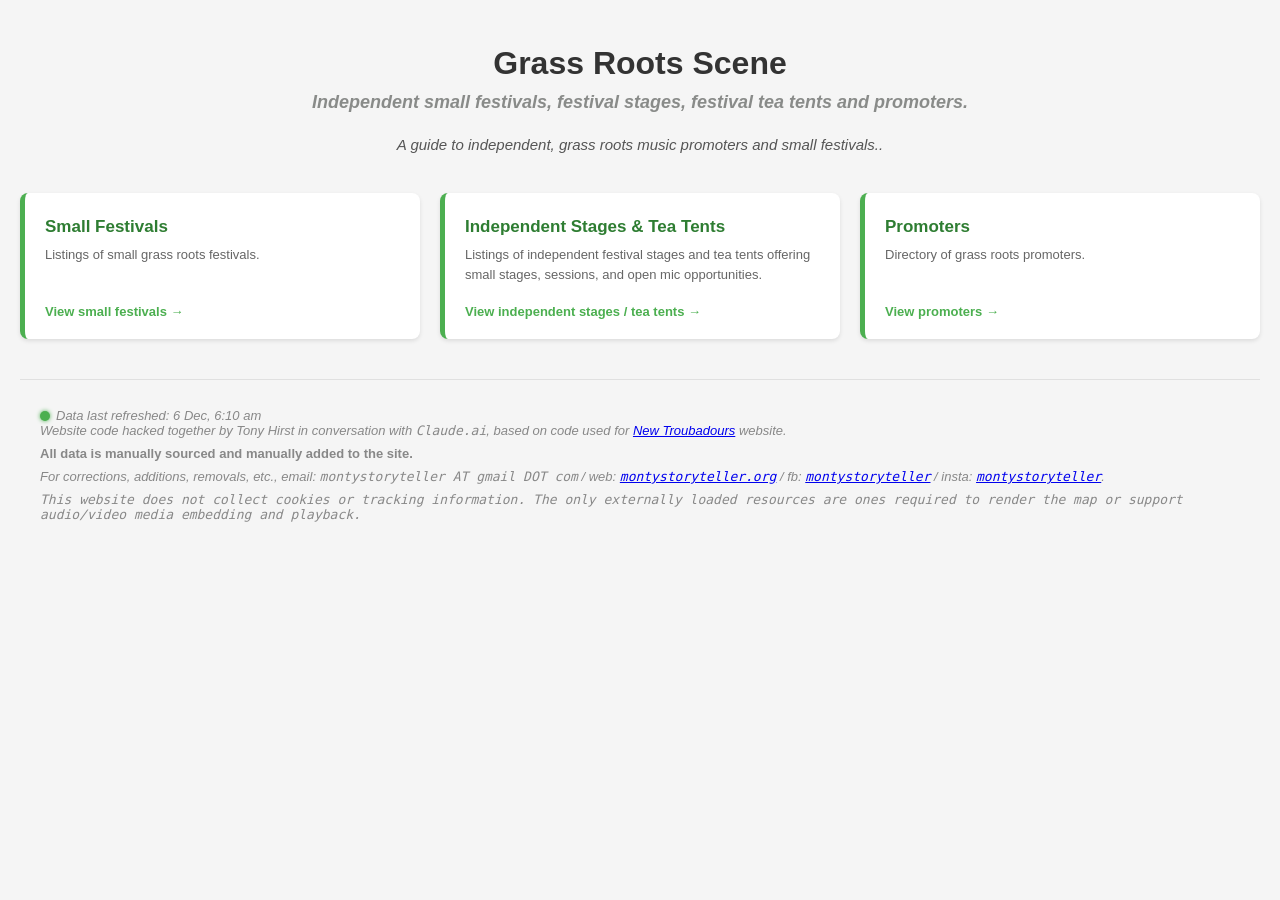
==== commit 4c571419: "starting sketch for grass roots site" ====
--- a/docs/index.html
+++ b/docs/index.html
@@ -161,17 +161,11 @@
 
 <body>
     <h1>Grass Roots Scene</h1>
-    <h2>Independent promoters, small festivals.</h2>
+    <h2>Independent small festivals, festival stages, festival tea tents and promoters.</h2>
 
     <p class="page-intro">A guide to independent, grass roots music promoters and small festivals..</p>
 
     <div class="tile-grid">
-
-        <a class="tile" href="promoters.html" id="promoters-tile">
-            <div class="tile-title">Promoters</div>
-            <p class="tile-desc">Directory of grass roots promoters.</p>
-            <div class="tile-arrow">View promoters →</div>
-        </a>
 
         <a class="tile" href="small_festivals.html" id="festivals-tile">
             <div class="tile-title">Small Festivals</div>
@@ -180,22 +174,29 @@
             <div class="tile-arrow">View small festivals →</div>
         </a>
 
-                <a class="tile" href="independent_stages.html" id="independent-stages-tile">
-                    <div class="tile-title">Independent Stages & Tea Tents</div>
-                    <p class="tile-desc">Listings of independent festival stages / tea tents.
-                    </p>
-                    <div class="tile-arrow">View independent stages / tea tents →</div>
-                </a>
+        <a class="tile" href="independent_stages.html" id="independent-stages-tile">
+            <div class="tile-title">Independent Stages & Tea Tents</div>
+            <p class="tile-desc">Listings of independent festival stages and tea tents offering small stages, sessions, and open mic opportunities.
+            </p>
+            <div class="tile-arrow">View independent stages / tea tents →</div>
+        </a>
+
+        <a class="tile" href="promoters.html" id="promoter-tile">
+            <div class="tile-title">Promoters</div>
+            <p class="tile-desc">Directory of grass roots promoters.</p>
+            <div class="tile-arrow">View promoters →</div>
+        </a>
 
     </div>
 
     <div class="about" id="colophon">
         <div id="dataLastUpdated"></div>
-        <p><em>Website code hacked together by Tony Hirst in conversation with <code>Claude.ai</code>, based on code used for <a href="https://newtroubadours.org"">New Troubadours</a> website.</em></p>
+        <p><em>Website code hacked together by Tony Hirst in conversation with <code>Claude.ai</code>, based on code
+                used for <a href="https://newtroubadours.org"">New Troubadours</a> website.</em></p>
         <p><strong>All data
                 is manually sourced and manually added to the site.</strong></p>
         <p><em>For corrections, additions, removals, etc., email: <code>montystoryteller AT gmail DOT com</code> / web:
-                <a href="https://montystoryteller.org/"><code>montystoryteller.org</code></a> / fb: <a
+                <a href=" https://montystoryteller.org/"><code>montystoryteller.org</code></a> / fb: <a
                     href="https://www.facebook.com/montystoryteller/"><code>montystoryteller</code></a> / insta: <a
                     href="https://www.instagram.com/montystoryteller/"><code>montystoryteller</code></a>.</em></p>
         <p><em><code>This website does not collect cookies or tracking information. The only externally loaded resources
